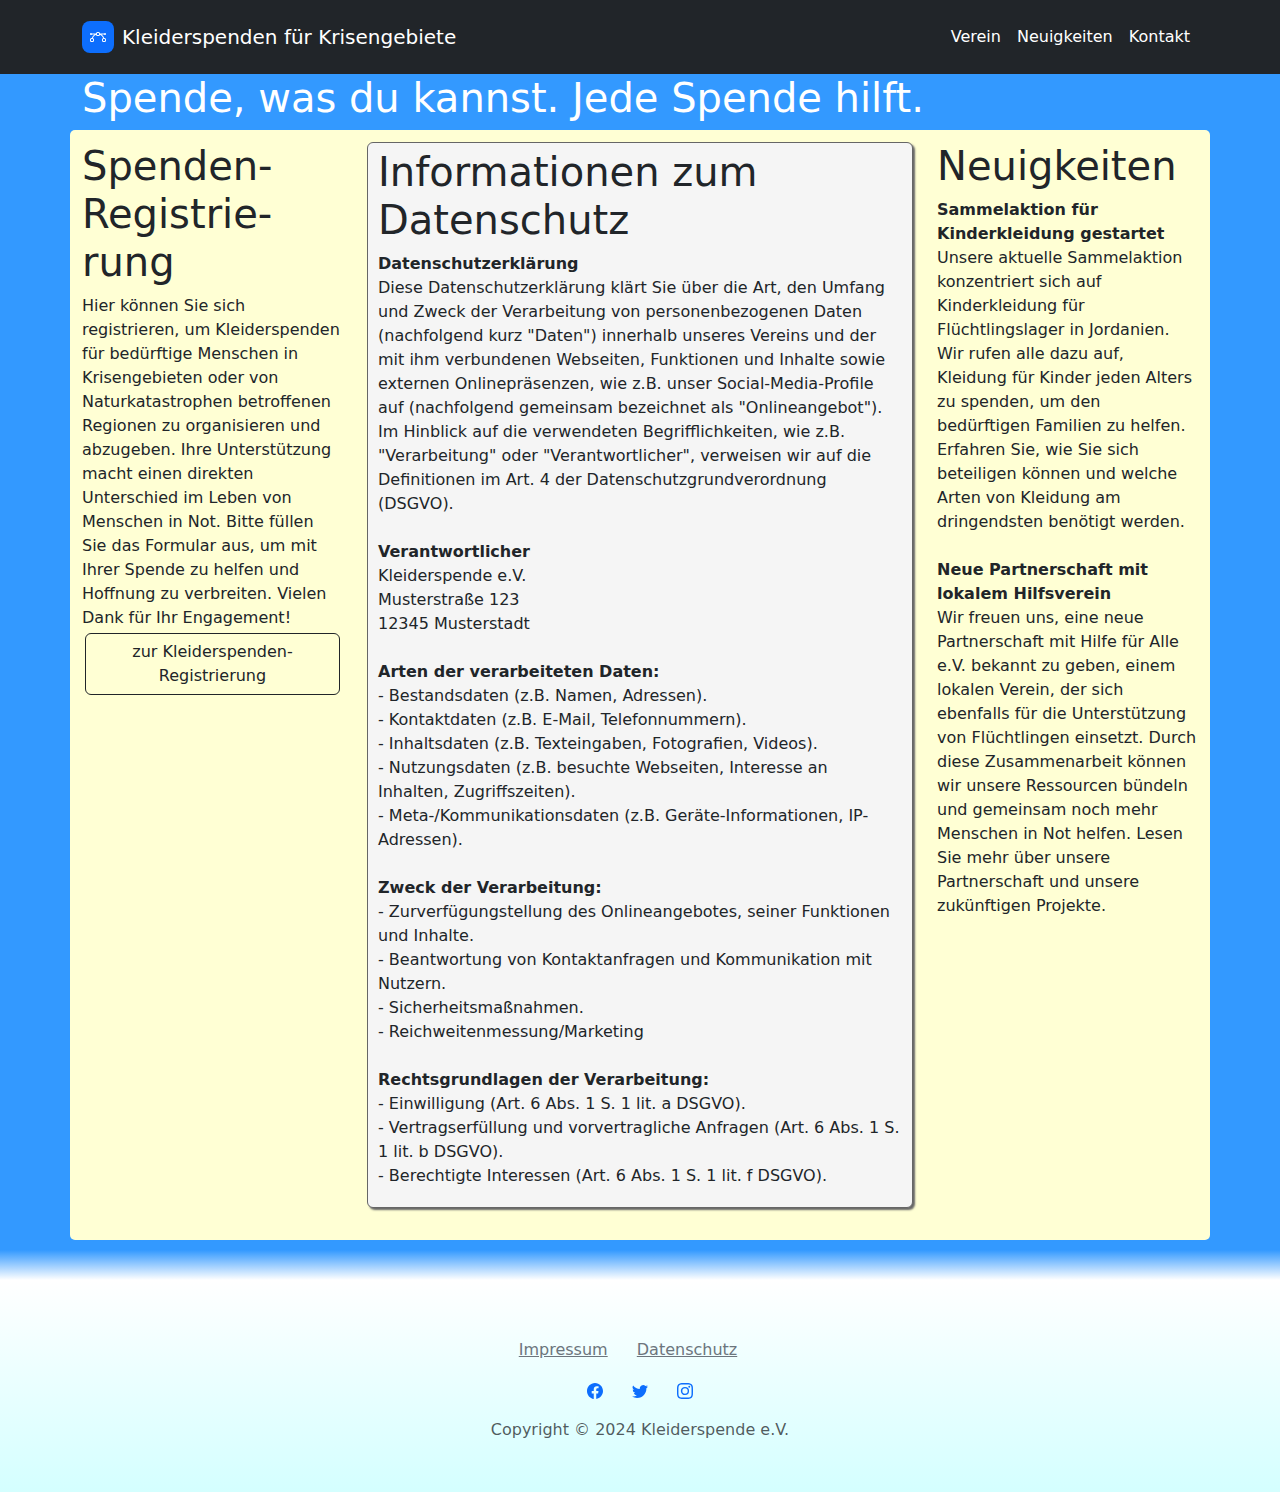
==== datenschutz.html @ 23e16fde "all files commit" ====
<!DOCTYPE html>
<html data-bs-theme="light" lang="de" data-bss-forced-theme="light">

<head>
    <meta charset="utf-8">
    <meta name="viewport" content="width=device-width, initial-scale=1.0, shrink-to-fit=no">
    <title>Datenschutz - Kleiderspende e.V.</title>
    <link rel="stylesheet" href="assets/bootstrap/css/bootstrap.min.css">
    <link rel="stylesheet" href="assets/css/Navbar-Right-Links-Dark-icons.css">
    <link rel="stylesheet" href="assets/css/styles.css">
<link rel="stylesheet" href="assets/css/print.css" media="print" />
</head>

<body>
    <header>
        <nav class="navbar navbar-expand-md bg-dark py-3" data-bs-theme="dark">
            <div class="container"><a class="navbar-brand d-flex align-items-center" href="./"><span class="bs-icon-sm bs-icon-rounded bs-icon-primary d-flex justify-content-center align-items-center me-2 bs-icon"><svg xmlns="http://www.w3.org/2000/svg" width="1em" height="1em" fill="currentColor" viewBox="0 0 16 16" class="bi bi-bezier">
                            <path fill-rule="evenodd" d="M0 10.5A1.5 1.5 0 0 1 1.5 9h1A1.5 1.5 0 0 1 4 10.5v1A1.5 1.5 0 0 1 2.5 13h-1A1.5 1.5 0 0 1 0 11.5zm1.5-.5a.5.5 0 0 0-.5.5v1a.5.5 0 0 0 .5.5h1a.5.5 0 0 0 .5-.5v-1a.5.5 0 0 0-.5-.5zm10.5.5A1.5 1.5 0 0 1 13.5 9h1a1.5 1.5 0 0 1 1.5 1.5v1a1.5 1.5 0 0 1-1.5 1.5h-1a1.5 1.5 0 0 1-1.5-1.5zm1.5-.5a.5.5 0 0 0-.5.5v1a.5.5 0 0 0 .5.5h1a.5.5 0 0 0 .5-.5v-1a.5.5 0 0 0-.5-.5zM6 4.5A1.5 1.5 0 0 1 7.5 3h1A1.5 1.5 0 0 1 10 4.5v1A1.5 1.5 0 0 1 8.5 7h-1A1.5 1.5 0 0 1 6 5.5zM7.5 4a.5.5 0 0 0-.5.5v1a.5.5 0 0 0 .5.5h1a.5.5 0 0 0 .5-.5v-1a.5.5 0 0 0-.5-.5z"></path>
                            <path d="M6 4.5H1.866a1 1 0 1 0 0 1h2.668A6.517 6.517 0 0 0 1.814 9H2.5c.123 0 .244.015.358.043a5.517 5.517 0 0 1 3.185-3.185A1.503 1.503 0 0 1 6 5.5zm3.957 1.358A1.5 1.5 0 0 0 10 5.5v-1h4.134a1 1 0 1 1 0 1h-2.668a6.517 6.517 0 0 1 2.72 3.5H13.5c-.123 0-.243.015-.358.043a5.517 5.517 0 0 0-3.185-3.185z"></path>
                        </svg></span><span>Kleiderspenden für Krisengebiete</span></a><button data-bs-toggle="collapse" class="navbar-toggler" data-bs-target="#navcol-5"><span class="visually-hidden">Toggle navigation</span><span class="navbar-toggler-icon"></span></button>
                <div class="collapse navbar-collapse" id="navcol-5">
                    <ul class="navbar-nav ms-auto">
                        <li class="nav-item"><a class="nav-link active" href="verein.html">Verein</a></li>
                        <li class="nav-item"><a class="nav-link" href="neuigkeiten.html">Neuigkeiten</a></li>
                        <li class="nav-item"><a class="nav-link" href="kontakt.html">Kontakt</a></li>
                    </ul>
                </div>
            </div>
        </nav>
        <div class="container">
            <h1>Spende, was du kannst. Jede Spende hilft.</h1>
        </div>
    </header>
    <main>
        <div class="container" id="content">
            <div class="row">
                <div class="col">
                    <h1>Spenden-Registrierung</h1>
                    <p>Hier können Sie sich registrieren, um Kleiderspenden für bedürftige Menschen in Krisengebieten oder von Naturkatastrophen betroffenen Regionen zu organisieren und abzugeben. Ihre Unterstützung macht einen direkten Unterschied im Leben von Menschen in Not. Bitte füllen Sie das Formular aus, um mit Ihrer Spende zu helfen und Hoffnung zu verbreiten. Vielen Dank für Ihr Engagement!&nbsp;<a class="btn btn-outline-dark more-btn" href="./">zur Kleiderspenden-Registrierung</a></p>
                </div>
                <div class="col-lg-6">
                    <article class="article">
                        <h1>Informationen zum Datenschutz</h1>
                        <p><strong>Datenschutzerklärung</strong><br>Diese Datenschutzerklärung klärt Sie über die Art, den Umfang und Zweck der Verarbeitung von personenbezogenen Daten (nachfolgend kurz "Daten") innerhalb unseres Vereins und der mit ihm verbundenen Webseiten, Funktionen und Inhalte sowie externen Onlinepräsenzen, wie z.B. unser Social-Media-Profile auf (nachfolgend gemeinsam bezeichnet als "Onlineangebot"). Im Hinblick auf die verwendeten Begrifflichkeiten, wie z.B. "Verarbeitung" oder "Verantwortlicher", verweisen wir auf die Definitionen im Art. 4 der Datenschutzgrundverordnung (DSGVO).<br><br><strong>Verantwortlicher</strong><br>Kleiderspende e.V.<br>Musterstraße 123<br>12345 Musterstadt<br><br><strong>Arten der verarbeiteten Daten:</strong><br>- Bestandsdaten (z.B. Namen, Adressen).<br>- Kontaktdaten (z.B. E-Mail, Telefonnummern).<br>- Inhaltsdaten (z.B. Texteingaben, Fotografien, Videos).<br>- Nutzungsdaten (z.B. besuchte Webseiten, Interesse an Inhalten, Zugriffszeiten).<br>- Meta-/Kommunikationsdaten (z.B. Geräte-Informationen, IP-Adressen).<br><br><strong>Zweck der Verarbeitung:</strong><br>- Zurverfügungstellung des Onlineangebotes, seiner Funktionen und Inhalte.<br>- Beantwortung von Kontaktanfragen und Kommunikation mit Nutzern.<br>- Sicherheitsmaßnahmen.<br>- Reichweitenmessung/Marketing<br><br><strong>Rechtsgrundlagen der Verarbeitung:</strong><br>- Einwilligung (Art. 6 Abs. 1 S. 1 lit. a DSGVO).<br>- Vertragserfüllung und vorvertragliche Anfragen (Art. 6 Abs. 1 S. 1 lit. b DSGVO).<br>- Berechtigte Interessen (Art. 6 Abs. 1 S. 1 lit. f DSGVO).</p>
                    </article>
                </div>
                <div class="col">
                    <h1>Neuigkeiten</h1>
                    <p><strong>Sammelaktion für Kinderkleidung gestartet</strong><br>Unsere aktuelle Sammelaktion konzentriert sich auf Kinderkleidung für Flüchtlingslager in Jordanien. Wir rufen alle dazu auf, Kleidung für Kinder jeden Alters zu spenden, um den bedürftigen Familien zu helfen. Erfahren Sie, wie Sie sich beteiligen können und welche Arten von Kleidung am dringendsten benötigt werden.<br><br><strong>Neue Partnerschaft mit lokalem Hilfsverein</strong><br>Wir freuen uns, eine neue Partnerschaft mit Hilfe für Alle e.V. bekannt zu geben, einem lokalen Verein, der sich ebenfalls für die Unterstützung von Flüchtlingen einsetzt. Durch diese Zusammenarbeit können wir unsere Ressourcen bündeln und gemeinsam noch mehr Menschen in Not helfen. Lesen Sie mehr über unsere Partnerschaft und unsere zukünftigen Projekte.</p>
                </div>
            </div>
        </div>
        <div id="main-bottom"></div>
    </main>
    <footer class="text-center">
        <div class="container text-muted py-4 py-lg-5">
            <ul class="list-inline">
                <li class="list-inline-item list-inline-item me-4"><a class="link-secondary" href="impressum.html">Impressum</a></li>
                <li class="list-inline-item list-inline-item me-4"><a class="link-secondary" href="datenschutz.html">Datenschutz</a></li>
            </ul>
            <ul class="list-inline">
                <li class="list-inline-item list-inline-item me-4"><a href="https://www.facebook.com" target="_blank" rel="noreferrer"><svg xmlns="http://www.w3.org/2000/svg" width="1em" height="1em" fill="currentColor" viewbox="0 0 16 16" class="bi bi-facebook"><path d="M16 8.049c0-4.446-3.582-8.05-8-8.05C3.58 0-.002 3.603-.002 8.05c0 4.017 2.926 7.347 6.75 7.951v-5.625h-2.03V8.05H6.75V6.275c0-2.017 1.195-3.131 3.022-3.131.876 0 1.791.157 1.791.157v1.98h-1.009c-.993 0-1.303.621-1.303 1.258v1.51h2.218l-.354 2.326H9.25V16c3.824-.604 6.75-3.934 6.75-7.951"></path></svg></a></li>
                <li class="list-inline-item list-inline-item me-4"><a href="https://www.twitter.com" target="_blank" rel="noreferrer"><svg xmlns="http://www.w3.org/2000/svg" width="1em" height="1em" fill="currentColor" viewbox="0 0 16 16" class="bi bi-twitter"><path d="M5.026 15c6.038 0 9.341-5.003 9.341-9.334 0-.14 0-.282-.006-.422A6.685 6.685 0 0 0 16 3.542a6.658 6.658 0 0 1-1.889.518 3.301 3.301 0 0 0 1.447-1.817 6.533 6.533 0 0 1-2.087.793A3.286 3.286 0 0 0 7.875 6.03a9.325 9.325 0 0 1-6.767-3.429 3.289 3.289 0 0 0 1.018 4.382A3.323 3.323 0 0 1 .64 6.575v.045a3.288 3.288 0 0 0 2.632 3.218 3.203 3.203 0 0 1-.865.115 3.23 3.23 0 0 1-.614-.057 3.283 3.283 0 0 0 3.067 2.277A6.588 6.588 0 0 1 .78 13.58a6.32 6.32 0 0 1-.78-.045A9.344 9.344 0 0 0 5.026 15"></path></svg></a></li>
                <li class="list-inline-item list-inline-item"><a href="https://www.instagram.com" target="_blank" rel="noreferrer"><svg xmlns="http://www.w3.org/2000/svg" width="1em" height="1em" fill="currentColor" viewbox="0 0 16 16" class="bi bi-instagram"><path d="M8 0C5.829 0 5.556.01 4.703.048 3.85.088 3.269.222 2.76.42a3.917 3.917 0 0 0-1.417.923A3.927 3.927 0 0 0 .42 2.76C.222 3.268.087 3.85.048 4.7.01 5.555 0 5.827 0 8.001c0 2.172.01 2.444.048 3.297.04.852.174 1.433.372 1.942.205.526.478.972.923 1.417.444.445.89.719 1.416.923.51.198 1.09.333 1.942.372C5.555 15.99 5.827 16 8 16s2.444-.01 3.298-.048c.851-.04 1.434-.174 1.943-.372a3.916 3.916 0 0 0 1.416-.923c.445-.445.718-.891.923-1.417.197-.509.332-1.09.372-1.942C15.99 10.445 16 10.173 16 8s-.01-2.445-.048-3.299c-.04-.851-.175-1.433-.372-1.941a3.926 3.926 0 0 0-.923-1.417A3.911 3.911 0 0 0 13.24.42c-.51-.198-1.092-.333-1.943-.372C10.443.01 10.172 0 7.998 0h.003zm-.717 1.442h.718c2.136 0 2.389.007 3.232.046.78.035 1.204.166 1.486.275.373.145.64.319.92.599.28.28.453.546.598.92.11.281.24.705.275 1.485.039.843.047 1.096.047 3.231s-.008 2.389-.047 3.232c-.035.78-.166 1.203-.275 1.485a2.47 2.47 0 0 1-.599.919c-.28.28-.546.453-.92.598-.28.11-.704.24-1.485.276-.843.038-1.096.047-3.232.047s-2.39-.009-3.233-.047c-.78-.036-1.203-.166-1.485-.276a2.478 2.478 0 0 1-.92-.598 2.48 2.48 0 0 1-.6-.92c-.109-.281-.24-.705-.275-1.485-.038-.843-.046-1.096-.046-3.233 0-2.136.008-2.388.046-3.231.036-.78.166-1.204.276-1.486.145-.373.319-.64.599-.92.28-.28.546-.453.92-.598.282-.11.705-.24 1.485-.276.738-.034 1.024-.044 2.515-.045v.002zm4.988 1.328a.96.96 0 1 0 0 1.92.96.96 0 0 0 0-1.92zm-4.27 1.122a4.109 4.109 0 1 0 0 8.217 4.109 4.109 0 0 0 0-8.217zm0 1.441a2.667 2.667 0 1 1 0 5.334 2.667 2.667 0 0 1 0-5.334"></path></svg></a></li>
            </ul>
            <p class="mb-0">Copyright © 2024 Kleiderspende e.V.</p>
        </div>
    </footer>
    <script src="assets/bootstrap/js/bootstrap.min.js"></script>
    <script src="assets/js/site.js"></script>
</body>

</html>
---- assets/css/Navbar-Right-Links-Dark-icons.css ----
.bs-icon {
  --bs-icon-size: .75rem;
  display: flex;
  flex-shrink: 0;
  justify-content: center;
  align-items: center;
  font-size: var(--bs-icon-size);
  width: calc(var(--bs-icon-size) * 2);
  height: calc(var(--bs-icon-size) * 2);
  color: var(--bs-primary);
}

.bs-icon-sm {
  --bs-icon-size: 1rem;
}

.bs-icon.bs-icon-primary {
  color: var(--bs-white);
  background: var(--bs-primary);
}

.bs-icon.bs-icon-rounded {
  border-radius: .5rem;
}
---- assets/css/styles.css ----
header, main {
  background-color: #3399FF;
  background: -moz-linear-gradient(0% 0 270deg, #3399FF, #3399FF) repeat scroll 0 0 transparent;
  background: -webkit-gradient(linear, 0% 0%, 0% 100%, from(#3399FF), to(#3399FF), color-stop(.1,#3399FF),color-stop(.9,#3399FF));
}

body {
  background-color: #D4FFFF;
  background: -moz-linear-gradient(0% 0 270deg, #D4FFFF, #D4FFFF) repeat scroll 0 0 transparent;
  background: -webkit-gradient(linear, 0% 0%, 0% 100%, from(#D4FFFF), to(#D4FFFF), color-stop(.1,#D4FFFF),color-stop(.9,#D4FFFF));
  color: var(--bs-white);
}

fieldset {
  padding: 5px;
  margin-bottom: 5px;
}

legend {
  border-bottom: 1px solid #6c757d;
}

.input-group {
  margin-bottom: 1em;
}

div.input-group:last-child {
  margin-bottom: inherit;
}

.input-group-text.form-control {
  background-color: var(--bs-body-bg);
}

.input-group-text {
  text-align: initial;
  font-size: 0.95rem;
}

fieldset#form-fieldset-preselect > .input-group:nth-child(2) > .input-group-text {
  white-space: normal;
}

#content {
  background: none repeat scroll 0 0 #FFFFD4;
  border-radius: 5px 5px 5px 5px;
  margin-left: auto;
  margin-right: auto;
  margin-bottom: 10px;
  color: var(--bs-body-color);
}

.article {
  padding: 5px 10px 3px 10px;
  margin-bottom: 20px;
  background-color: #f5f5f5;
  border: 1px solid #666;
  border-radius: 6px;
  box-shadow: 2px 2px 2px #666;
}

form.article {
  padding: 0px 10px 49px 10px;
}

form#registrationform fieldset {
  padding: 10px;
}

form#registrationform .btn.btn-primary {
  margin-right: 10px;
  float: right;
}

footer {
  background: -moz-linear-gradient(0% 100% 90deg,#D4FFFF, #FFFFFF);
  background: -webkit-gradient(linear, 0% 100%, 0% 0%, from(#D4FFFF), to(#FFFFFF));
  background: -o-linear-gradient(top, #FFFFFF, #D4FFFF);
  background: -ms-linear-gradient(top, #FFFFFF, #D4FFFF);
  background: linear-gradient(top, #FFFFFF, #D4FFFF);
  padding-top: 10px;
  padding-bottom: 2px;
}

#main-bottom {
  background: none repeat scroll 0 0 #3399FF;
  background: -moz-linear-gradient(0% 0 270deg, #3399FF, #FFFFFF) repeat scroll 0 0 transparent;
  background: -webkit-gradient(linear, 0% 0%, 0% 100%, from(#3399FF), to(#FFFFFF));
  background: -o-linear-gradient(top, #3399FF, #fff);
  background: -ms-linear-gradient(top, #3399FF, #FFFFFF);
  background: linear-gradient(top, #3399FF, #FFFFFF);
  padding-bottom: 30px;
}

div#content > .row:first-child {
  padding-top: 12px;
}

div#content > .row:last-child {
  padding-bottom: 12px;
}

span.col-form-label:has( + :required)::after {
  color: grey;
  content: "*";
  padding-left: 0.1em;
}

.more-btn {
  margin: 0.2em;
  float: right;
}

.more-btn + * {
  clear: both;
}

.alert-warning > .warning-symbol {
  font-size: 1.7em;
  margin-right: 0.3em;
  font-style: normal;
}

.alert-warning > .warning-symbol::before {
  content: "\26A0";
}

#form-alert {
  display: none;
}

#form-alert-text {
  margin-left: 0.3em;
}

header > div.container > h1 {
  padding-bottom: 0.5rem;
  margin-bottom: 0rem;
}

.navbar-nav {
  --bs-nav-link-color: #FFF;
}

#navcol-5 .active {
  font-weight: bolder;
}

@media only all and (max-width: 576px) {
  .input-group-text {
    padding: .375rem .2rem;
  }
}

@media only all and (max-width: 370px) {
  fieldset#form-fieldset-preselect > .input-group > .input-group-text {
    white-space: normal;
  }
}

@media only all and (max-width: 335px) {
  fieldset#form-fieldset-preselect > .input-group > .input-group-text {
    word-break: break-word;
  }
}

@media (min-width: 992px) {
  .col > h1 {
    -webkit-hyphens: auto;
    hyphens: auto;
  }
}
---- assets/css/print.css ----
header, footer, #main-bottom, #content > .row > .col:first-child, #content > .row > .col:last-child, .btn {
  display: none;
}

.article {
  background-color: #f5f5f5;
  border: 0px solid #666;
  box-shadow: 0px 0px 0px #666;
}
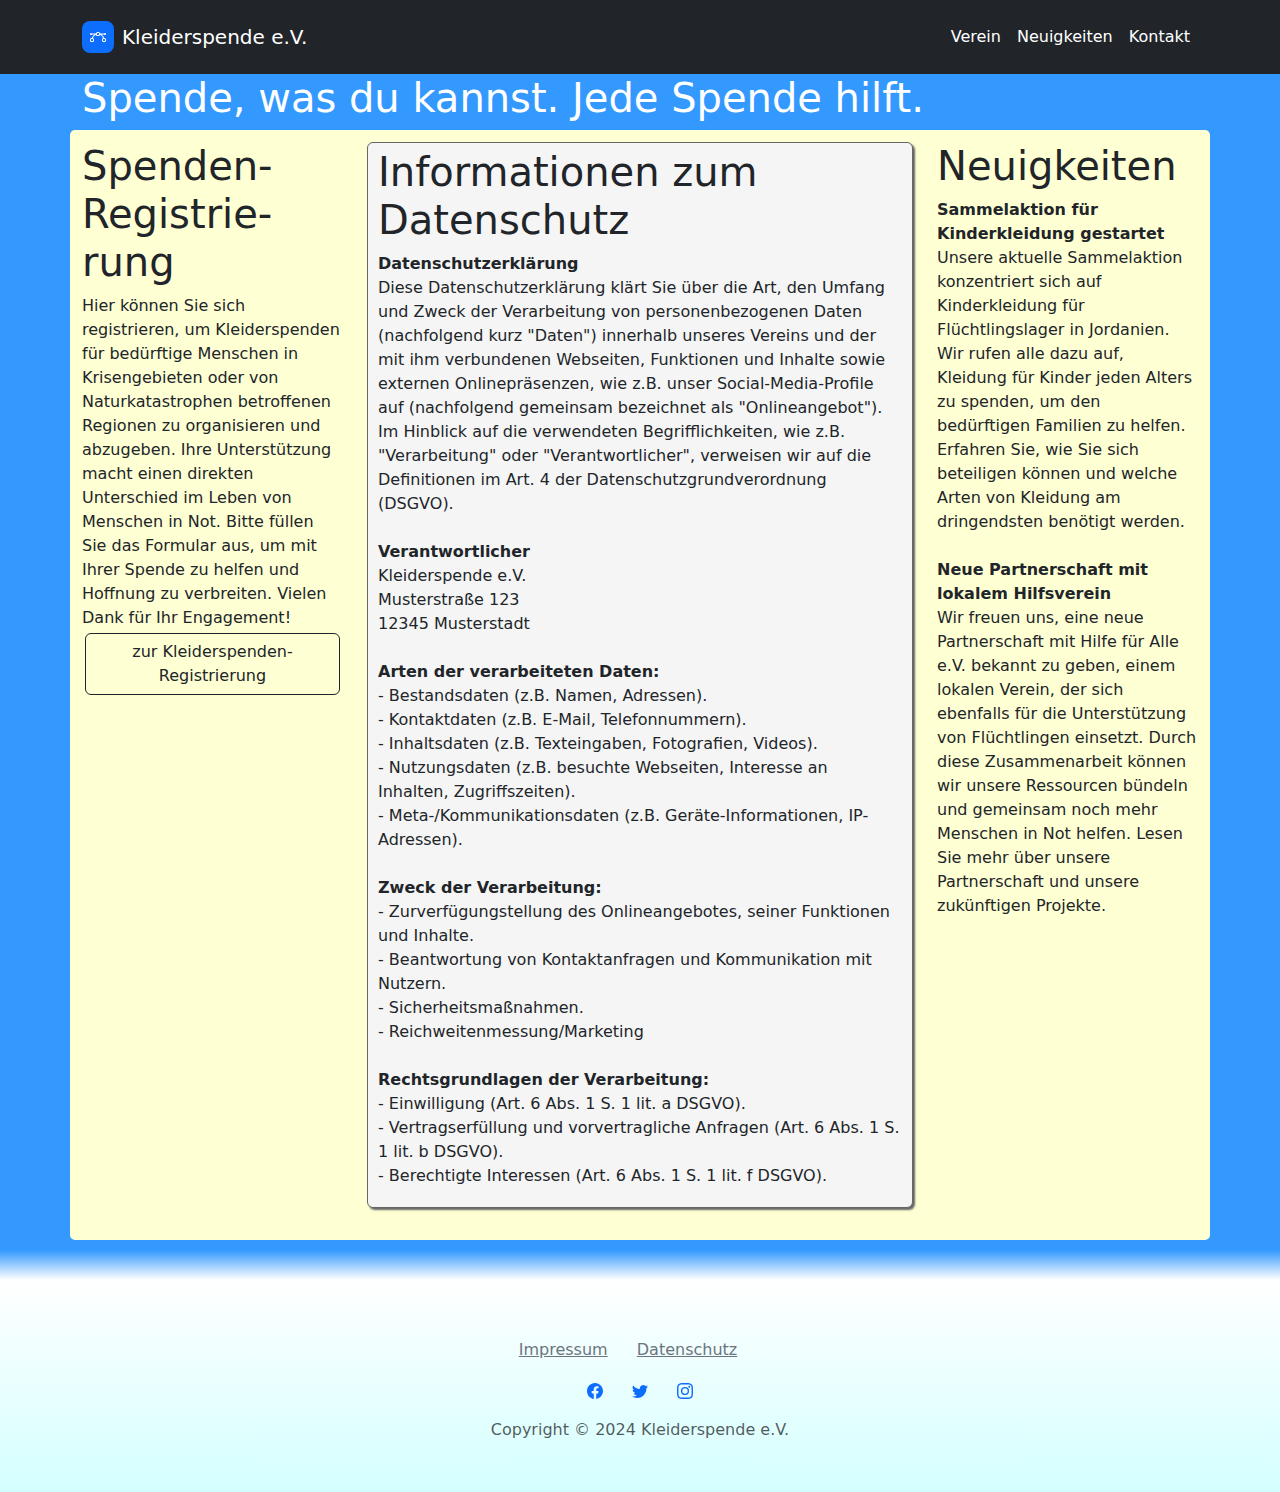
==== commit 13918235: "Korrekturen" ====
--- a/datenschutz.html
+++ b/datenschutz.html
@@ -17,7 +17,7 @@
             <div class="container"><a class="navbar-brand d-flex align-items-center" href="./"><span class="bs-icon-sm bs-icon-rounded bs-icon-primary d-flex justify-content-center align-items-center me-2 bs-icon"><svg xmlns="http://www.w3.org/2000/svg" width="1em" height="1em" fill="currentColor" viewBox="0 0 16 16" class="bi bi-bezier">
                             <path fill-rule="evenodd" d="M0 10.5A1.5 1.5 0 0 1 1.5 9h1A1.5 1.5 0 0 1 4 10.5v1A1.5 1.5 0 0 1 2.5 13h-1A1.5 1.5 0 0 1 0 11.5zm1.5-.5a.5.5 0 0 0-.5.5v1a.5.5 0 0 0 .5.5h1a.5.5 0 0 0 .5-.5v-1a.5.5 0 0 0-.5-.5zm10.5.5A1.5 1.5 0 0 1 13.5 9h1a1.5 1.5 0 0 1 1.5 1.5v1a1.5 1.5 0 0 1-1.5 1.5h-1a1.5 1.5 0 0 1-1.5-1.5zm1.5-.5a.5.5 0 0 0-.5.5v1a.5.5 0 0 0 .5.5h1a.5.5 0 0 0 .5-.5v-1a.5.5 0 0 0-.5-.5zM6 4.5A1.5 1.5 0 0 1 7.5 3h1A1.5 1.5 0 0 1 10 4.5v1A1.5 1.5 0 0 1 8.5 7h-1A1.5 1.5 0 0 1 6 5.5zM7.5 4a.5.5 0 0 0-.5.5v1a.5.5 0 0 0 .5.5h1a.5.5 0 0 0 .5-.5v-1a.5.5 0 0 0-.5-.5z"></path>
                             <path d="M6 4.5H1.866a1 1 0 1 0 0 1h2.668A6.517 6.517 0 0 0 1.814 9H2.5c.123 0 .244.015.358.043a5.517 5.517 0 0 1 3.185-3.185A1.503 1.503 0 0 1 6 5.5zm3.957 1.358A1.5 1.5 0 0 0 10 5.5v-1h4.134a1 1 0 1 1 0 1h-2.668a6.517 6.517 0 0 1 2.72 3.5H13.5c-.123 0-.243.015-.358.043a5.517 5.517 0 0 0-3.185-3.185z"></path>
-                        </svg></span><span>Kleiderspenden für Krisengebiete</span></a><button data-bs-toggle="collapse" class="navbar-toggler" data-bs-target="#navcol-5"><span class="visually-hidden">Toggle navigation</span><span class="navbar-toggler-icon"></span></button>
+                        </svg></span><span>Kleiderspende e.V.</span></a><button data-bs-toggle="collapse" class="navbar-toggler" data-bs-target="#navcol-5"><span class="visually-hidden">Toggle navigation</span><span class="navbar-toggler-icon"></span></button>
                 <div class="collapse navbar-collapse" id="navcol-5">
                     <ul class="navbar-nav ms-auto">
                         <li class="nav-item"><a class="nav-link active" href="verein.html">Verein</a></li>
--- a/assets/css/styles.css
+++ b/assets/css/styles.css
@@ -37,7 +37,11 @@
   font-size: 0.95rem;
 }
 
-fieldset#form-fieldset-preselect > .input-group:nth-child(2) > .input-group-text {
+form#registrationform > fieldset#form-fieldset-preselect > .input-group:nth-child(2) > .input-group-text {
+  white-space: normal;
+}
+
+div#regForm > fieldset#form-fieldset-preselect > .input-group:nth-child(3) > .input-group-text {
   white-space: normal;
 }
 
